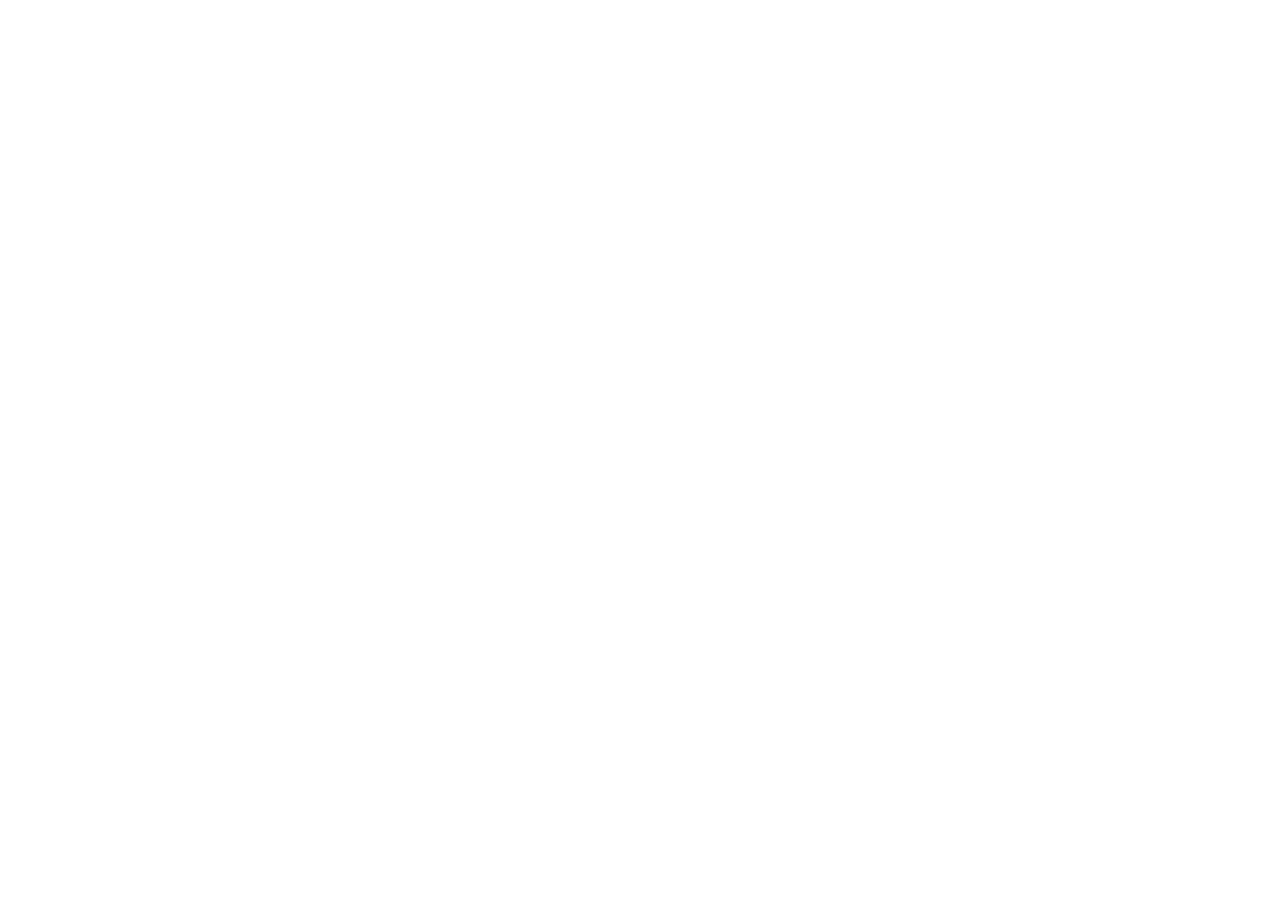
==== index.html @ 74f77081 "first commit fuente y colores root" ====
<!DOCTYPE html>
<html lang="en">
<head>
    <meta charset="UTF-8">
    <meta name="viewport" content="width=device-width, initial-scale=1.0">
    <title>Document</title>
    <link rel="stylesheet" href="css/normalize.css">
    <link rel="stylesheet" href="css/style.css">
</head>
<body>
    
</body>
</html>
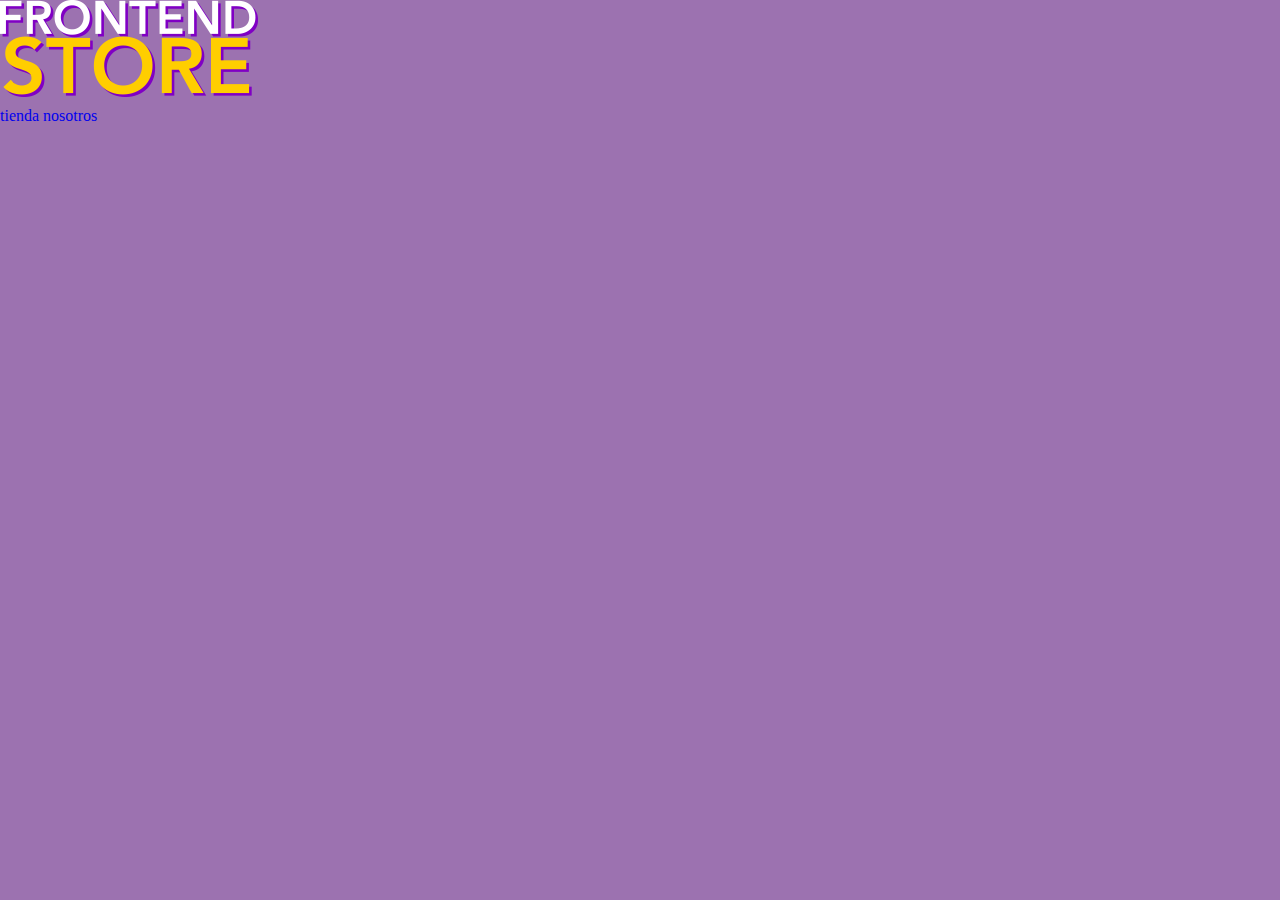
==== commit 06465f97: "Logotipo img  y navegación" ====
--- a/index.html
+++ b/index.html
@@ -5,9 +5,22 @@
     <meta name="viewport" content="width=device-width, initial-scale=1.0">
     <title>Document</title>
     <link rel="stylesheet" href="css/normalize.css">
+    <link rel="preconnect" href="https://fonts.gstatic.com">
+    <link href="https://fonts.googleapis.com/css2?family=Staatliches&display=swap" rel="stylesheet"> 
     <link rel="stylesheet" href="css/style.css">
+    
 </head>
 <body>
+    <header>
+        <a href="index.html">
+            <img src="img/logo.png" alt="Logotipo">
+        </a>
+    </header>
+
+    <nav>
+        <a href="#">tienda</a>
+        <a href="#">nosotros</a>
+    </nav>
     
 </body>
 </html>--- a/css/style.css
+++ b/css/style.css
@@ -0,0 +1,57 @@
+:root{
+    --primario: #9C72B0;
+    --primarioOscuro: #89119D;
+    --secundario: #FFCE00;
+    --secundarioOscuro: rgb(233,287,2);
+    --blanco: #FFF;
+    --negro: #000;
+
+    --fuentePrincipal: 'Staatliches', cursive;
+}
+
+/*Globales*/
+html {
+    box-sizing: border-box;
+    font-size: 62.5%;
+  }
+
+*, *:before, *:after {
+    box-sizing: inherit;
+}
+
+body{
+    background-color: var(--primario);
+    font-size: 1.6rem;
+    line-height: 1.5;
+}
+p{
+    font-size: 1.8rem;
+    font-family: Arial, Helvetica, sans-serif;
+    color: var(--blanco);
+}
+a{
+    text-decoration: none;
+}
+img{
+    max-width: 100%;
+}
+.contenedor{
+    max-width: 120rem;
+    margin: 0 auto;
+}
+h1,h2,h3{
+    text-align: center;
+    color: var(--secundario);
+    font-family: var(--fuentePrincipal) ;
+}
+h1{
+    font-size: 4rem;
+}
+h2{
+    font-size: 3.2rem;
+}
+h3{
+    font-size: 2.4rem;
+}
+
+  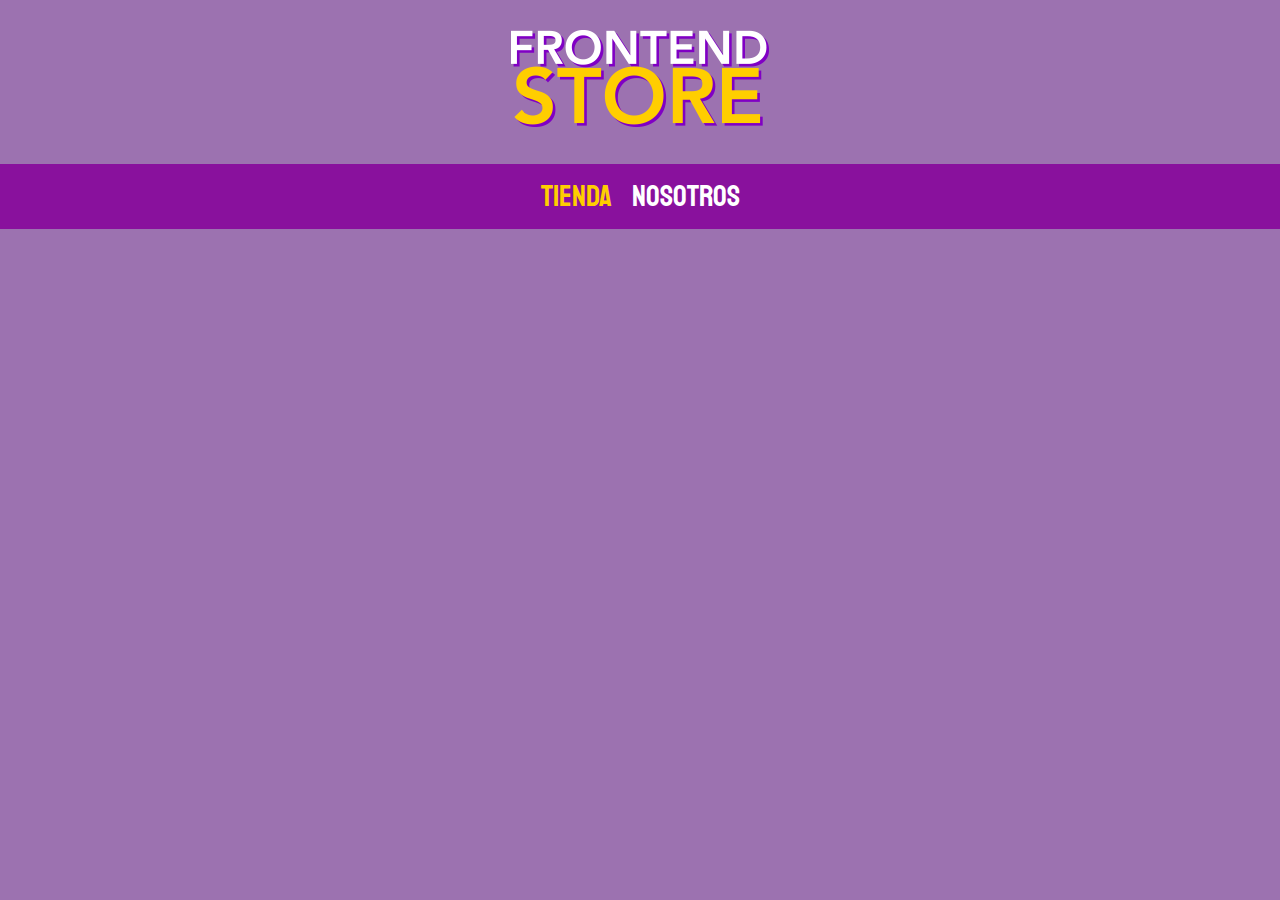
==== commit ca67c813: "Navegación usando BEM en CSS" ====
--- a/index.html
+++ b/index.html
@@ -11,15 +11,15 @@
     
 </head>
 <body>
-    <header>
+    <header class="header">
         <a href="index.html">
-            <img src="img/logo.png" alt="Logotipo">
+            <img class="header__logo" src="img/logo.png" alt="Logotipo">
         </a>
     </header>
 
-    <nav>
-        <a href="#">tienda</a>
-        <a href="#">nosotros</a>
+    <nav class="navegacion">
+        <a class="navegacion__enlace navegacion__enlace--activo" href="#">tienda</a>
+        <a class="navegacion__enlace " href="#">nosotros</a>
     </nav>
     
 </body>
--- a/css/style.css
+++ b/css/style.css
@@ -52,6 +52,36 @@
 }
 h3{
     font-size: 2.4rem;
+}/*Globales*/
+
+
+/*  Header */
+.header{
+    display: flex;
+    justify-content: center;
 }
+.header__logo{
+    margin: 3rem 0;
+}
+/*  Header */
 
+
+/*  navegacion*/
+.navegacion{
+ background-color: var(--primarioOscuro);
+ padding: 1rem 0;
+ display: flex;
+ justify-content: center;
+ gap: 2rem;
+}
+.navegacion__enlace{
+    font-family: var(--fuentePrincipal);
+    color: var(--blanco);
+    font-size: 3rem;
+}
+.navegacion__enlace--activo,
+.navegacion__enlace:hover{
+    color: var(--secundario);
+}
+/*  navegacion*/
   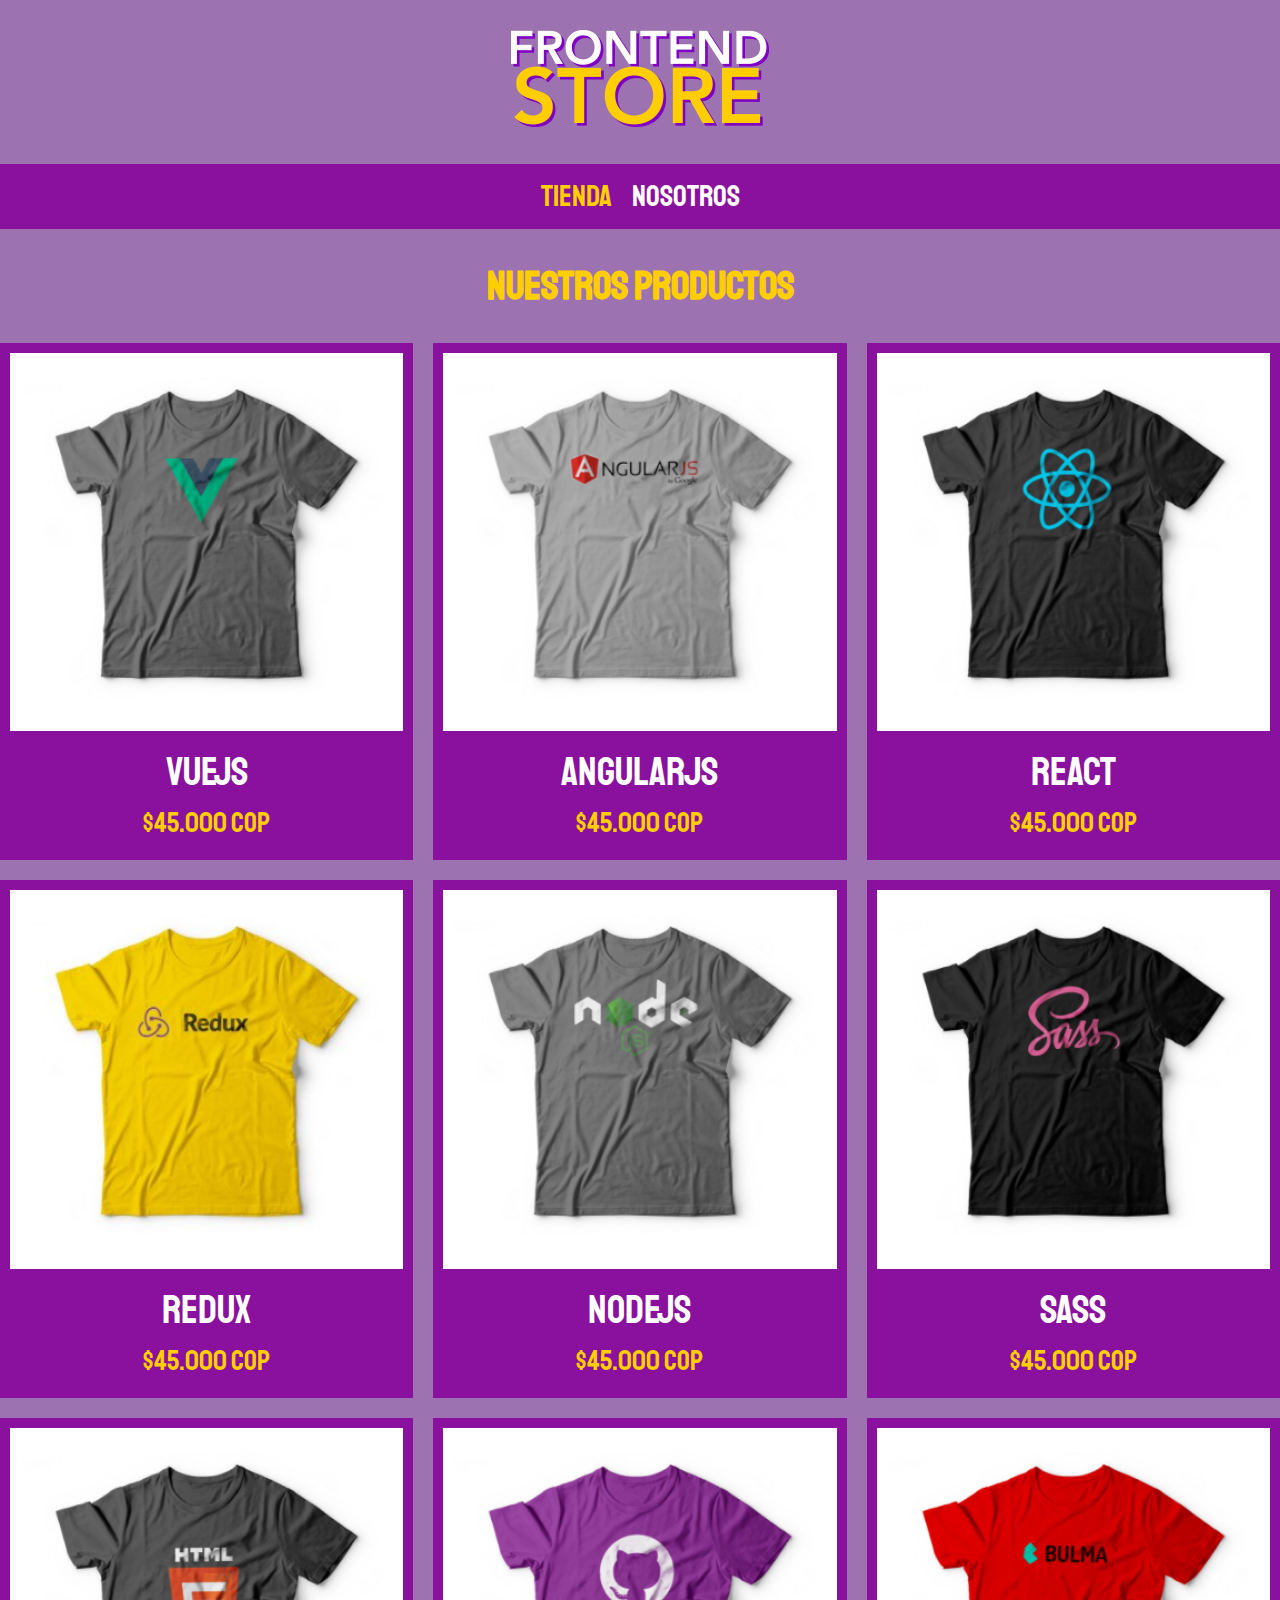
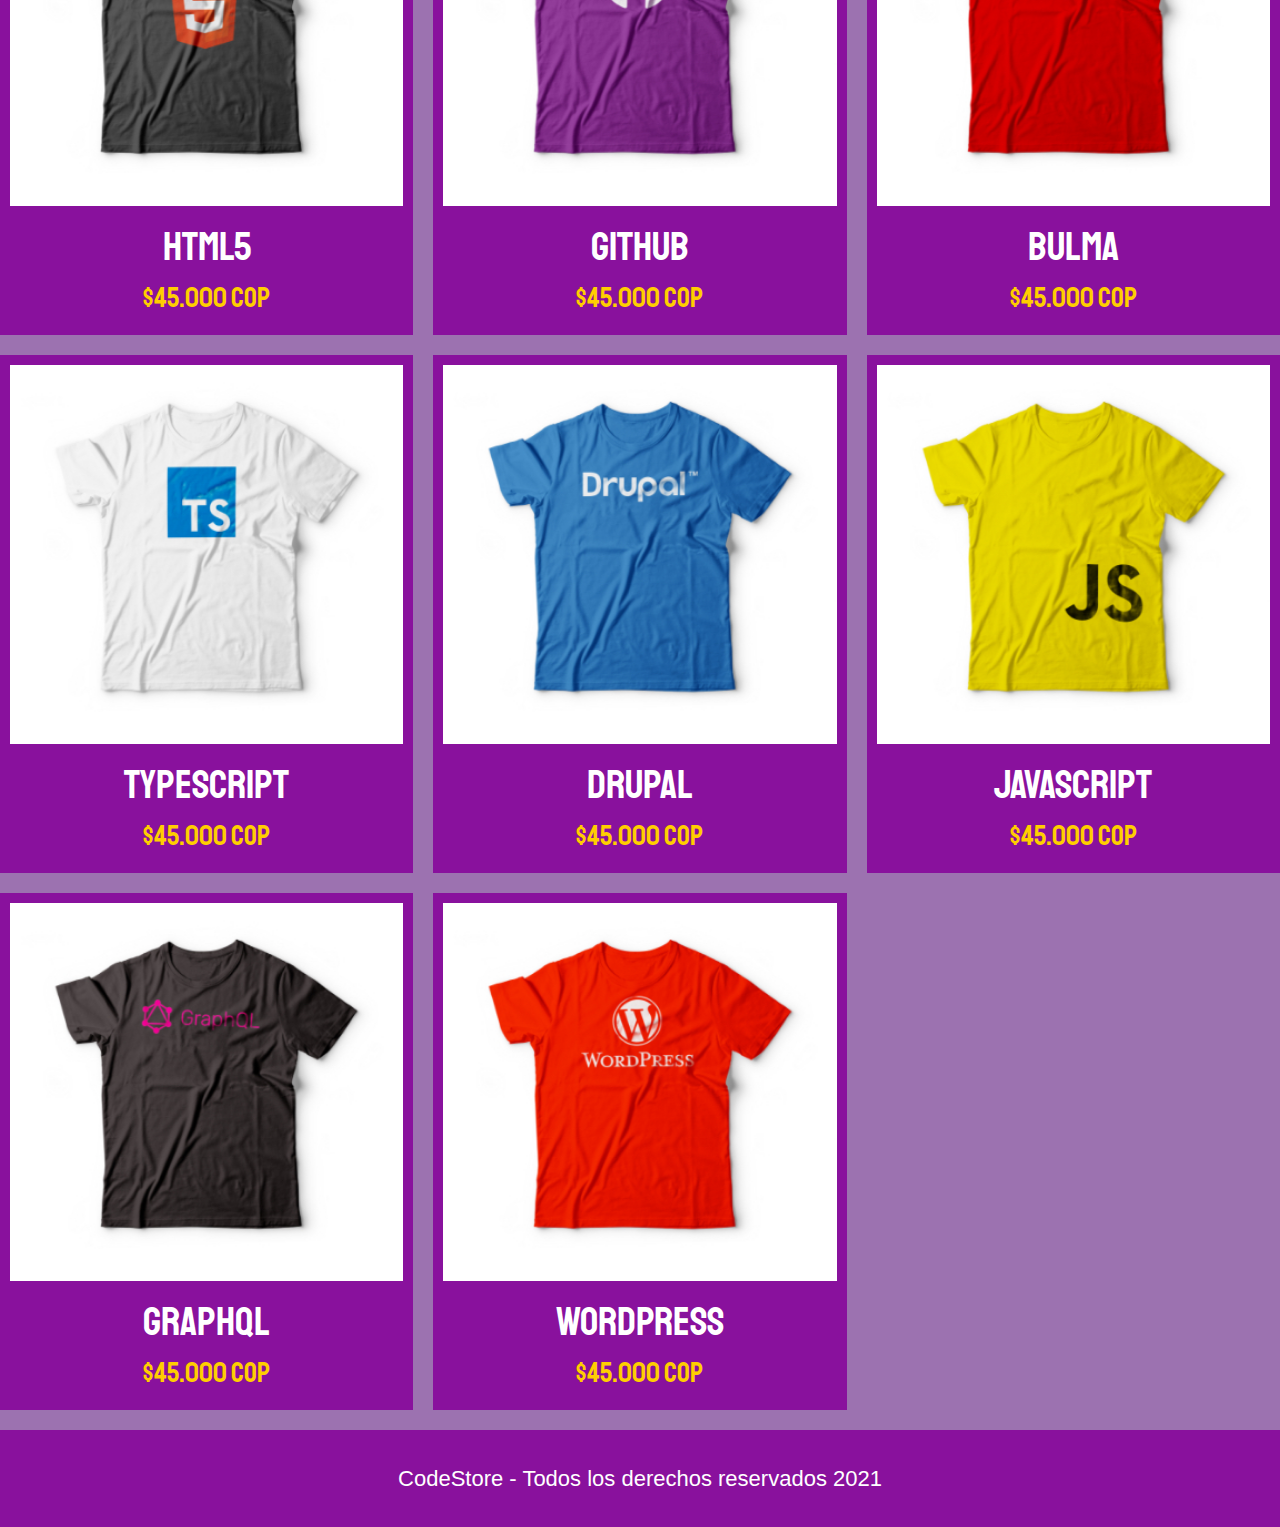
==== commit bc2b29e2: "CSS GRID  en imagenes de productos" ====
--- a/index.html
+++ b/index.html
@@ -18,9 +18,163 @@
     </header>
 
     <nav class="navegacion">
-        <a class="navegacion__enlace navegacion__enlace--activo" href="#">tienda</a>
-        <a class="navegacion__enlace " href="#">nosotros</a>
+        <a class="navegacion__enlace navegacion__enlace--activo" href="index.html">Tienda</a>
+        <a class="navegacion__enlace " href="nosotros.html">Nosotros</a>
     </nav>
+
+    <main class="comtenedor">
+        <h1>Nuestros Productos</h1>
+
+        <div class="grid">
+
+            <div class="producto">
+                <a href="producto.html">
+                   <img class="producto__imagen" src="img/1.jpg" alt="Imagen camisa"> 
+                   <div class="producto__informacion">
+                      <p class="producto__nombre">VueJS</p>
+                      <p class="producto__precio">$45.000 COP</p> 
+                   </div>
+                </a>
+            </div> <!-- .producto -->
+
+            <div class="producto">
+                <a href="producto.html">
+                   <img class="producto__imagen" src="img/2.jpg" alt="Imagen camisa"> 
+                   <div class="producto__informacion">
+                      <p class="producto__nombre">AngularJS</p>
+                      <p class="producto__precio">$45.000 COP</p> 
+                   </div>
+                </a>
+            </div> <!-- .producto -->
+
+            <div class="producto">
+                <a href="producto.html">
+                   <img class="producto__imagen" src="img/3.jpg" alt="Imagen camisa"> 
+                   <div class="producto__informacion">
+                      <p class="producto__nombre">React</p>
+                      <p class="producto__precio">$45.000 COP</p> 
+                   </div>
+                </a>
+            </div> <!-- .producto -->
+
+            <div class="producto">
+                <a href="producto.html">
+                   <img class="producto__imagen" src="img/4.jpg" alt="Imagen camisa"> 
+                   <div class="producto__informacion">
+                      <p class="producto__nombre">Redux</p>
+                      <p class="producto__precio">$45.000 COP</p> 
+                   </div>
+                </a>
+            </div> <!-- .producto -->
+
+            <div class="producto">
+                <a href="producto.html">
+                   <img class="producto__imagen" src="img/5.jpg" alt="Imagen camisa"> 
+                   <div class="producto__informacion">
+                      <p class="producto__nombre">NodeJS</p>
+                      <p class="producto__precio">$45.000 COP</p> 
+                   </div>
+                </a>
+            </div> <!-- .producto -->
+
+            <div class="producto">
+                <a href="producto.html">
+                   <img class="producto__imagen" src="img/6.jpg" alt="Imagen camisa"> 
+                   <div class="producto__informacion">
+                      <p class="producto__nombre">Sass</p>
+                      <p class="producto__precio">$45.000 COP</p> 
+                   </div>
+                </a>
+            </div> <!-- .producto -->
+
+            <div class="producto">
+                <a href="producto.html">
+                   <img class="producto__imagen" src="img/7.jpg" alt="Imagen camisa"> 
+                   <div class="producto__informacion">
+                      <p class="producto__nombre">HTML5</p>
+                      <p class="producto__precio">$45.000 COP</p> 
+                   </div>
+                </a>
+            </div> <!-- .producto -->
+
+            <div class="producto">
+                <a href="producto.html">
+                   <img class="producto__imagen" src="img/8.jpg" alt="Imagen camisa"> 
+                   <div class="producto__informacion">
+                      <p class="producto__nombre">Github</p>
+                      <p class="producto__precio">$45.000 COP</p> 
+                   </div>
+                </a>
+            </div> <!-- .producto -->
+
+            <div class="producto">
+                <a href="producto.html">
+                   <img class="producto__imagen" src="img/9.jpg" alt="Imagen camisa"> 
+                   <div class="producto__informacion">
+                      <p class="producto__nombre">Bulma</p>
+                      <p class="producto__precio">$45.000 COP</p> 
+                   </div>
+                </a>
+            </div> <!-- .producto -->
+
+            <div class="producto">
+                <a href="producto.html">
+                   <img class="producto__imagen" src="img/10.jpg" alt="Imagen camisa"> 
+                   <div class="producto__informacion">
+                      <p class="producto__nombre">TypeScript</p>
+                      <p class="producto__precio">$45.000 COP</p> 
+                   </div>
+                </a>
+            </div> <!-- .producto -->
+
+            <div class="producto">
+                <a href="producto.html">
+                   <img class="producto__imagen" src="img/11.jpg" alt="Imagen camisa"> 
+                   <div class="producto__informacion">
+                      <p class="producto__nombre">Drupal</p>
+                      <p class="producto__precio">$45.000 COP</p> 
+                   </div>
+                </a>
+            </div> <!-- .producto -->
+
+            <div class="producto">
+                <a href="producto.html">
+                   <img class="producto__imagen" src="img/12.jpg" alt="Imagen camisa"> 
+                   <div class="producto__informacion">
+                      <p class="producto__nombre">Javascript</p>
+                      <p class="producto__precio">$45.000 COP</p> 
+                   </div>
+                </a>
+            </div> <!-- .producto -->
+
+            <div class="producto">
+                <a href="producto.html">
+                   <img class="producto__imagen" src="img/13.jpg" alt="Imagen camisa"> 
+                   <div class="producto__informacion">
+                      <p class="producto__nombre">GraphQL</p>
+                      <p class="producto__precio">$45.000 COP</p> 
+                   </div>
+                </a>
+            </div> <!-- .producto -->
+
+            <div class="producto">
+                <a href="producto.html">
+                   <img class="producto__imagen" src="img/14.jpg" alt="Imagen camisa"> 
+                   <div class="producto__informacion">
+                      <p class="producto__nombre">WordPress</p>
+                      <p class="producto__precio">$45.000 COP</p> 
+                   </div>
+                </a>
+            </div> <!-- .producto -->
+
+         
+        </div>
+
+    </main>
+
+    <footer class="footer">
+        <p class="footer__texto">CodeStore - Todos los derechos reservados 2021</p>
+    </footer>
     
 </body>
 </html>--- a/css/style.css
+++ b/css/style.css
@@ -72,16 +72,72 @@
  padding: 1rem 0;
  display: flex;
  justify-content: center;
- gap: 2rem;
+ gap: 2rem;   /*forma nueva separacion*/
 }
 .navegacion__enlace{
     font-family: var(--fuentePrincipal);
     color: var(--blanco);
     font-size: 3rem;
+    /* margin-right: 2rem; si el gap no funciona 
+}
+.navegacion__enlace:last-of-type{
+     margin-right: 0; */
 }
 .navegacion__enlace--activo,
 .navegacion__enlace:hover{
     color: var(--secundario);
 }
 /*  navegacion*/
-  +
+/* Grid*/
+.grid{
+    display: grid;
+    grid-template-columns: repeat(2,1fr);
+    gap: 2rem;
+}
+@media (min-width: 768px) { 
+    .grid{
+        grid-template-columns: repeat(3,1fr);
+    }
+    
+}
+/* Grid*/
+
+/* Producto */
+.producto{
+    background-color: var(--primarioOscuro);
+    padding: 1rem;
+}
+.producto__imagen{
+    width: 100%;
+}
+
+.producto__nombre{
+    font-size: 4rem;
+}
+.producto__precio{
+    font-size: 2.8rem;
+    color: var(--secundario);
+}
+.producto__nombre,
+.producto__precio{
+    font-family: var(--fuentePrincipal);
+    margin: 1rem 0;
+    text-align: center;
+    line-height: 1.2;
+}
+/* Producto */
+
+
+/* Footer*/
+.footer{
+    background-color: var(--primarioOscuro);
+    padding: 1rem 0;
+    margin-top: 2rem;
+}
+.footer__texto{
+text-align: center;
+font-family: ver(--fuentePrincipal);
+font-size: 2.2rem;
+}
+/* Footer*/
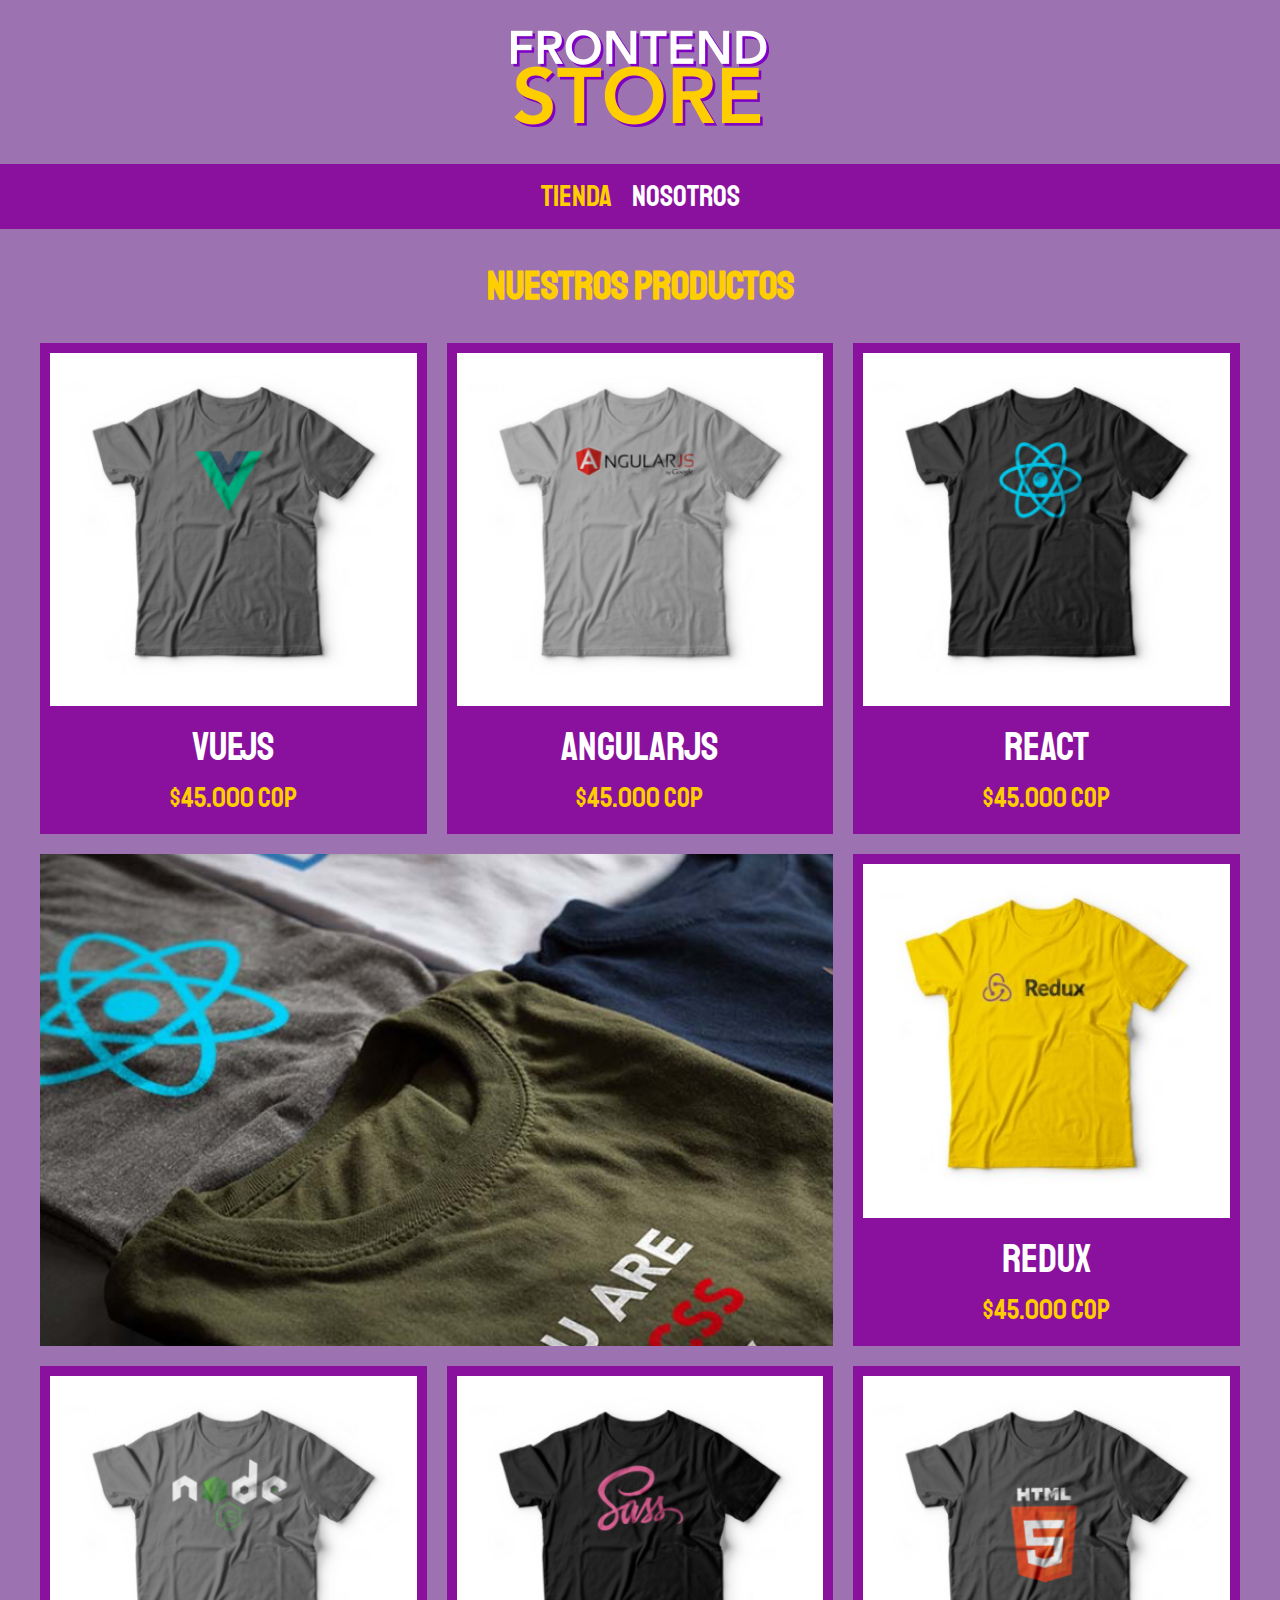
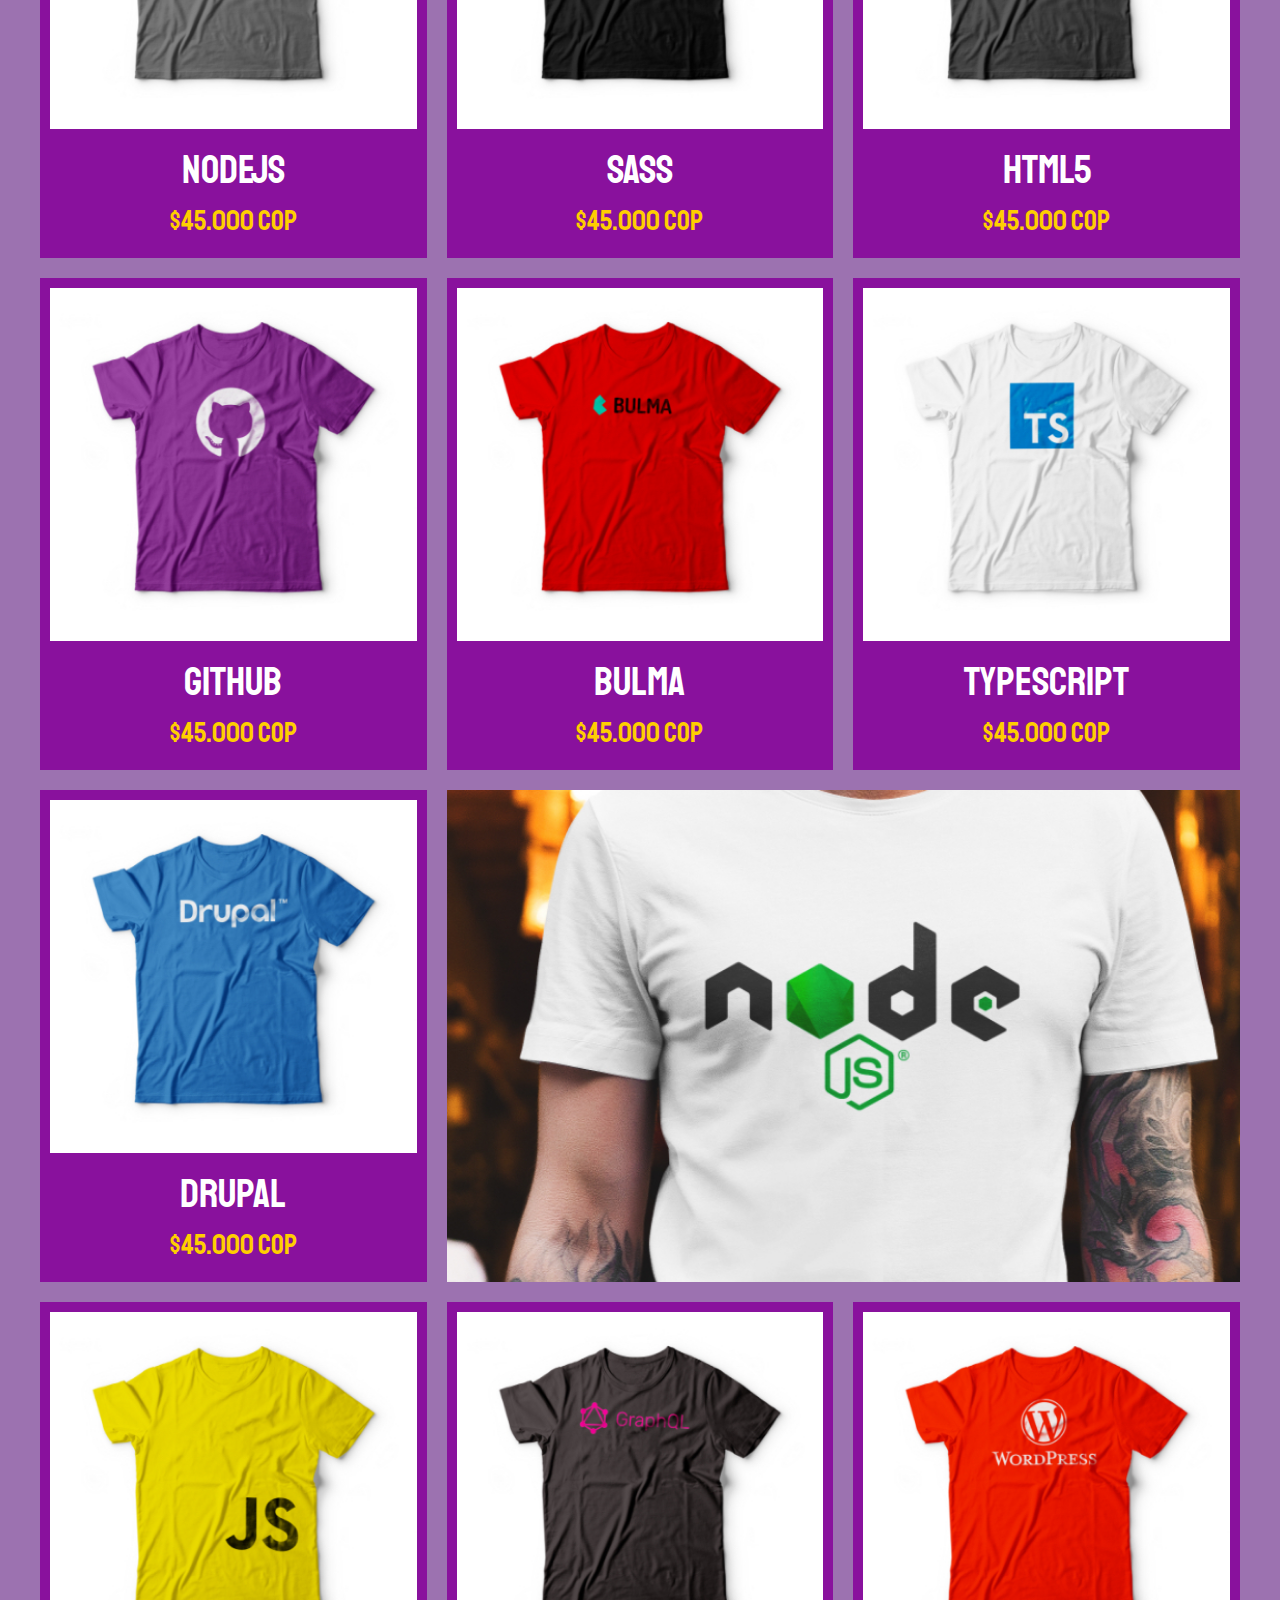
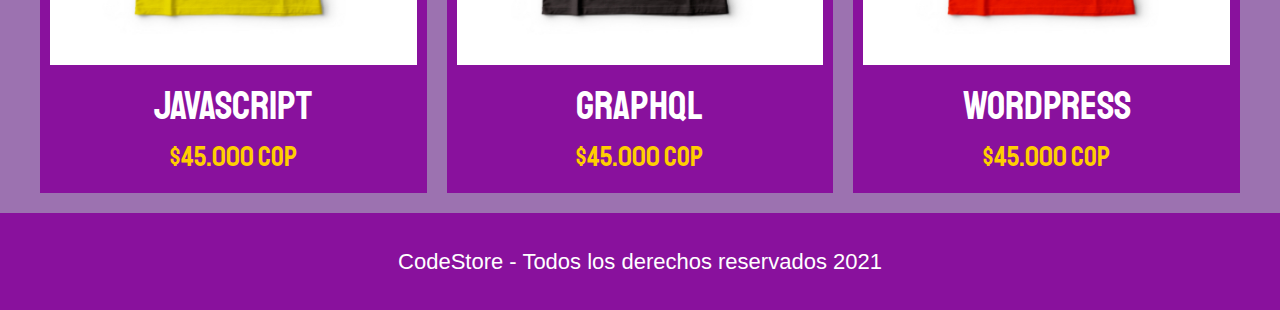
==== commit 6de4b7c0: "Posicionando imagenes de producto con CSS GRID" ====
--- a/index.html
+++ b/index.html
@@ -22,7 +22,7 @@
         <a class="navegacion__enlace " href="nosotros.html">Nosotros</a>
     </nav>
 
-    <main class="comtenedor">
+    <main class="contenedor">
         <h1>Nuestros Productos</h1>
 
         <div class="grid">
@@ -166,9 +166,11 @@
                    </div>
                 </a>
             </div> <!-- .producto -->
-
+            
+            <div class="grafico grafico--camisas"></div>
+            <div class="grafico grafico--node"></div>
          
-        </div>
+        </div><!-- .grid" -->
 
     </main>
 
--- a/css/style.css
+++ b/css/style.css
@@ -141,3 +141,30 @@
 font-size: 2.2rem;
 }
 /* Footer*/
+
+
+/* grafico--camisas*/
+.grafico{
+    min-height: 30rem;
+    background-repeat: no-repeat;
+    background-size: cover;
+}
+.grafico--camisas{
+    grid-row: 2/3;
+    grid-column: 1/3;
+    background-image: url(../img/grafico1.jpg);
+}
+.grafico--node{
+    background-image: url(../img/grafico2.jpg);
+    grid-column: 1/3;
+    grid-row: 8/9;
+}
+@media (min-width:768px ) { 
+    .grafico--node{
+        grid-row: 5/6;
+        grid-column: 2/4;
+       
+    }
+}
+
+/* grafico--camisas*/